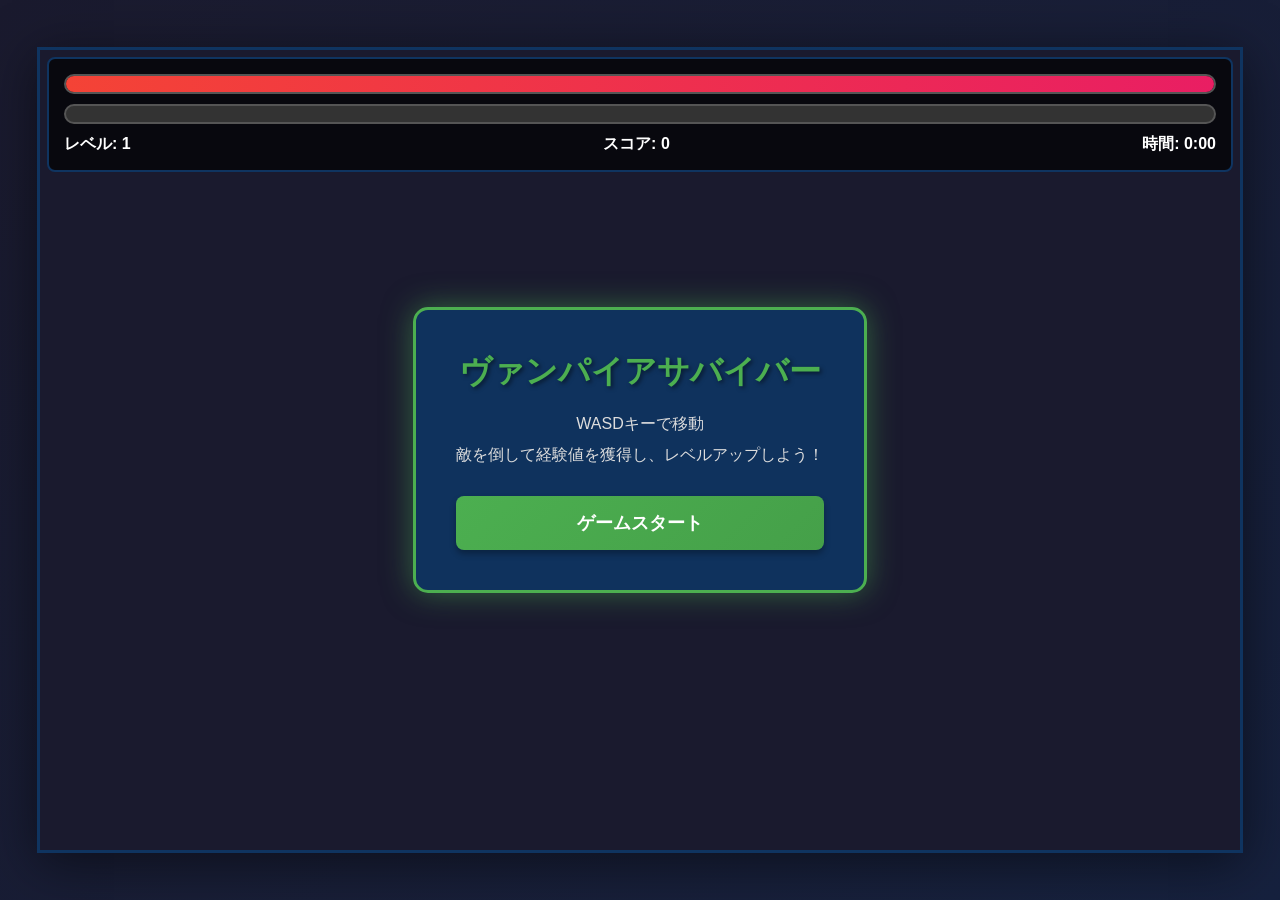
==== index.html @ 3de35784 "Implement vampire survivor-like game Create a complete browser-based vampire survivor game with: - P" ====
<!DOCTYPE html>
<html lang="ja">
<head>
    <meta charset="UTF-8">
    <meta name="viewport" content="width=device-width, initial-scale=1.0">
    <title>ヴァンパイアサバイバー</title>
    <link rel="stylesheet" href="style.css">
</head>
<body>
    <div class="game-container">
        <canvas id="gameCanvas" width="1200" height="800"></canvas>
        <div id="ui">
            <div class="stats">
                <div class="health-bar-container">
                    <div class="health-bar" id="healthBar"></div>
                </div>
                <div class="exp-bar-container">
                    <div class="exp-bar" id="expBar"></div>
                </div>
                <div class="info">
                    <span>レベル: <span id="level">1</span></span>
                    <span>スコア: <span id="score">0</span></span>
                    <span>時間: <span id="time">0:00</span></span>
                </div>
            </div>
        </div>
        <div id="levelUpMenu" class="level-up-menu hidden">
            <h2>レベルアップ！</h2>
            <div id="upgradeOptions" class="upgrade-options"></div>
        </div>
        <div id="gameOverMenu" class="game-over-menu hidden">
            <h1>ゲームオーバー</h1>
            <p>スコア: <span id="finalScore">0</span></p>
            <p>生存時間: <span id="survivalTime">0:00</span></p>
            <button id="restartBtn">再スタート</button>
        </div>
        <div id="startMenu" class="start-menu">
            <h1>ヴァンパイアサバイバー</h1>
            <p>WASDキーで移動</p>
            <p>敵を倒して経験値を獲得し、レベルアップしよう！</p>
            <button id="startBtn">ゲームスタート</button>
        </div>
    </div>
    <script src="game.js"></script>
</body>
</html>
---- style.css ----
* {
    margin: 0;
    padding: 0;
    box-sizing: border-box;
}

body {
    font-family: 'Arial', sans-serif;
    background: linear-gradient(135deg, #1a1a2e 0%, #16213e 100%);
    display: flex;
    justify-content: center;
    align-items: center;
    min-height: 100vh;
    color: white;
}

.game-container {
    position: relative;
    box-shadow: 0 10px 50px rgba(0, 0, 0, 0.5);
}

#gameCanvas {
    display: block;
    border: 3px solid #0f3460;
    background: #1a1a2e;
}

#ui {
    position: absolute;
    top: 10px;
    left: 10px;
    right: 10px;
}

.stats {
    background: rgba(0, 0, 0, 0.7);
    padding: 15px;
    border-radius: 8px;
    border: 2px solid #0f3460;
}

.health-bar-container,
.exp-bar-container {
    width: 100%;
    height: 20px;
    background: #333;
    border-radius: 10px;
    overflow: hidden;
    margin-bottom: 10px;
    border: 2px solid #555;
}

.health-bar {
    height: 100%;
    background: linear-gradient(90deg, #f44336 0%, #e91e63 100%);
    transition: width 0.3s ease;
    width: 100%;
}

.exp-bar {
    height: 100%;
    background: linear-gradient(90deg, #2196f3 0%, #00bcd4 100%);
    transition: width 0.3s ease;
    width: 0%;
}

.info {
    display: flex;
    justify-content: space-between;
    font-size: 16px;
    font-weight: bold;
}

/* メニュー共通スタイル */
.level-up-menu,
.game-over-menu,
.start-menu {
    position: absolute;
    top: 50%;
    left: 50%;
    transform: translate(-50%, -50%);
    background: rgba(15, 52, 96, 0.95);
    padding: 40px;
    border-radius: 15px;
    text-align: center;
    border: 3px solid #4CAF50;
    box-shadow: 0 0 30px rgba(76, 175, 80, 0.5);
    min-width: 400px;
}

.level-up-menu h2,
.game-over-menu h1,
.start-menu h1 {
    margin-bottom: 20px;
    font-size: 32px;
    text-shadow: 2px 2px 4px rgba(0, 0, 0, 0.5);
    color: #4CAF50;
}

.start-menu p {
    margin: 10px 0;
    font-size: 16px;
    color: #ddd;
}

.game-over-menu p {
    font-size: 20px;
    margin: 10px 0;
}

.hidden {
    display: none !important;
}

/* アップグレードオプション */
.upgrade-options {
    display: flex;
    flex-direction: column;
    gap: 15px;
    margin-top: 20px;
}

.upgrade-btn,
#restartBtn,
#startBtn {
    padding: 15px 30px;
    font-size: 18px;
    font-weight: bold;
    color: white;
    background: linear-gradient(135deg, #4CAF50 0%, #45a049 100%);
    border: none;
    border-radius: 8px;
    cursor: pointer;
    transition: all 0.3s ease;
    box-shadow: 0 4px 6px rgba(0, 0, 0, 0.3);
}

.upgrade-btn:hover,
#restartBtn:hover,
#startBtn:hover {
    transform: translateY(-2px);
    box-shadow: 0 6px 12px rgba(76, 175, 80, 0.4);
    background: linear-gradient(135deg, #45a049 0%, #4CAF50 100%);
}

.upgrade-btn:active,
#restartBtn:active,
#startBtn:active {
    transform: translateY(0);
    box-shadow: 0 2px 4px rgba(0, 0, 0, 0.3);
}

#restartBtn,
#startBtn {
    margin-top: 20px;
    width: 100%;
}

/* アニメーション */
@keyframes fadeIn {
    from {
        opacity: 0;
        transform: translate(-50%, -60%);
    }
    to {
        opacity: 1;
        transform: translate(-50%, -50%);
    }
}

.level-up-menu:not(.hidden),
.game-over-menu:not(.hidden) {
    animation: fadeIn 0.3s ease;
}
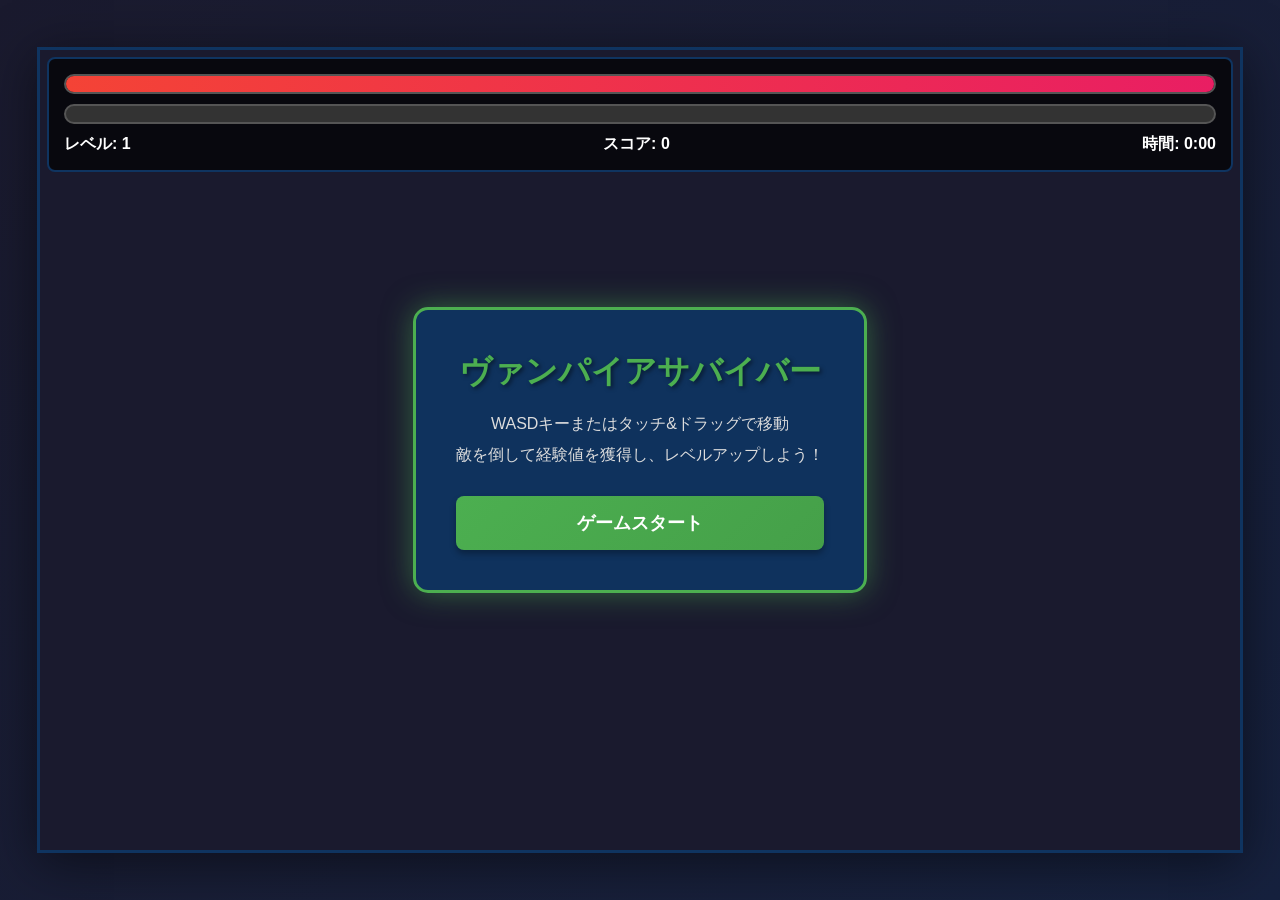
==== commit cc25a1d1: "Add touch controls for mobile devices Implement touch & drag controls for smartphones and tablets: -" ====
--- a/index.html
+++ b/index.html
@@ -36,7 +36,7 @@
         </div>
         <div id="startMenu" class="start-menu">
             <h1>ヴァンパイアサバイバー</h1>
-            <p>WASDキーで移動</p>
+            <p>WASDキーまたはタッチ&ドラッグで移動</p>
             <p>敵を倒して経験値を獲得し、レベルアップしよう！</p>
             <button id="startBtn">ゲームスタート</button>
         </div>
--- a/style.css
+++ b/style.css
@@ -12,17 +12,29 @@
     align-items: center;
     min-height: 100vh;
     color: white;
+    overflow: hidden;
+    /* タッチ操作の改善 */
+    -webkit-user-select: none;
+    user-select: none;
+    -webkit-touch-callout: none;
 }
 
 .game-container {
     position: relative;
     box-shadow: 0 10px 50px rgba(0, 0, 0, 0.5);
+    max-width: 100vw;
+    max-height: 100vh;
 }
 
 #gameCanvas {
     display: block;
     border: 3px solid #0f3460;
     background: #1a1a2e;
+    /* タッチ操作を滑らかに */
+    touch-action: none;
+    /* スマホでのサイズ調整 */
+    max-width: 100vw;
+    max-height: 100vh;
 }
 
 #ui {
@@ -172,3 +184,79 @@
 .game-over-menu:not(.hidden) {
     animation: fadeIn 0.3s ease;
 }
+
+/* スマホ・タブレット対応 */
+@media (max-width: 1250px) {
+    .game-container {
+        width: 100vw;
+        height: 100vh;
+    }
+
+    #gameCanvas {
+        width: 100vw !important;
+        height: 100vh !important;
+        border: none;
+    }
+
+    #ui {
+        top: 5px;
+        left: 5px;
+        right: 5px;
+    }
+
+    .stats {
+        padding: 10px;
+        font-size: 14px;
+    }
+
+    .level-up-menu,
+    .game-over-menu,
+    .start-menu {
+        min-width: 90vw;
+        max-width: 90vw;
+        padding: 20px;
+    }
+
+    .level-up-menu h2,
+    .game-over-menu h1,
+    .start-menu h1 {
+        font-size: 24px;
+    }
+
+    .upgrade-btn,
+    #restartBtn,
+    #startBtn {
+        padding: 12px 20px;
+        font-size: 16px;
+        /* タッチしやすいサイズ */
+        min-height: 48px;
+    }
+}
+
+/* 縦持ちスマホ対応 */
+@media (max-width: 768px) and (orientation: portrait) {
+    .stats {
+        font-size: 12px;
+    }
+
+    .health-bar-container,
+    .exp-bar-container {
+        height: 15px;
+        margin-bottom: 5px;
+    }
+
+    .info {
+        font-size: 12px;
+    }
+
+    .level-up-menu h2,
+    .game-over-menu h1,
+    .start-menu h1 {
+        font-size: 20px;
+        margin-bottom: 15px;
+    }
+
+    .start-menu p {
+        font-size: 14px;
+    }
+}
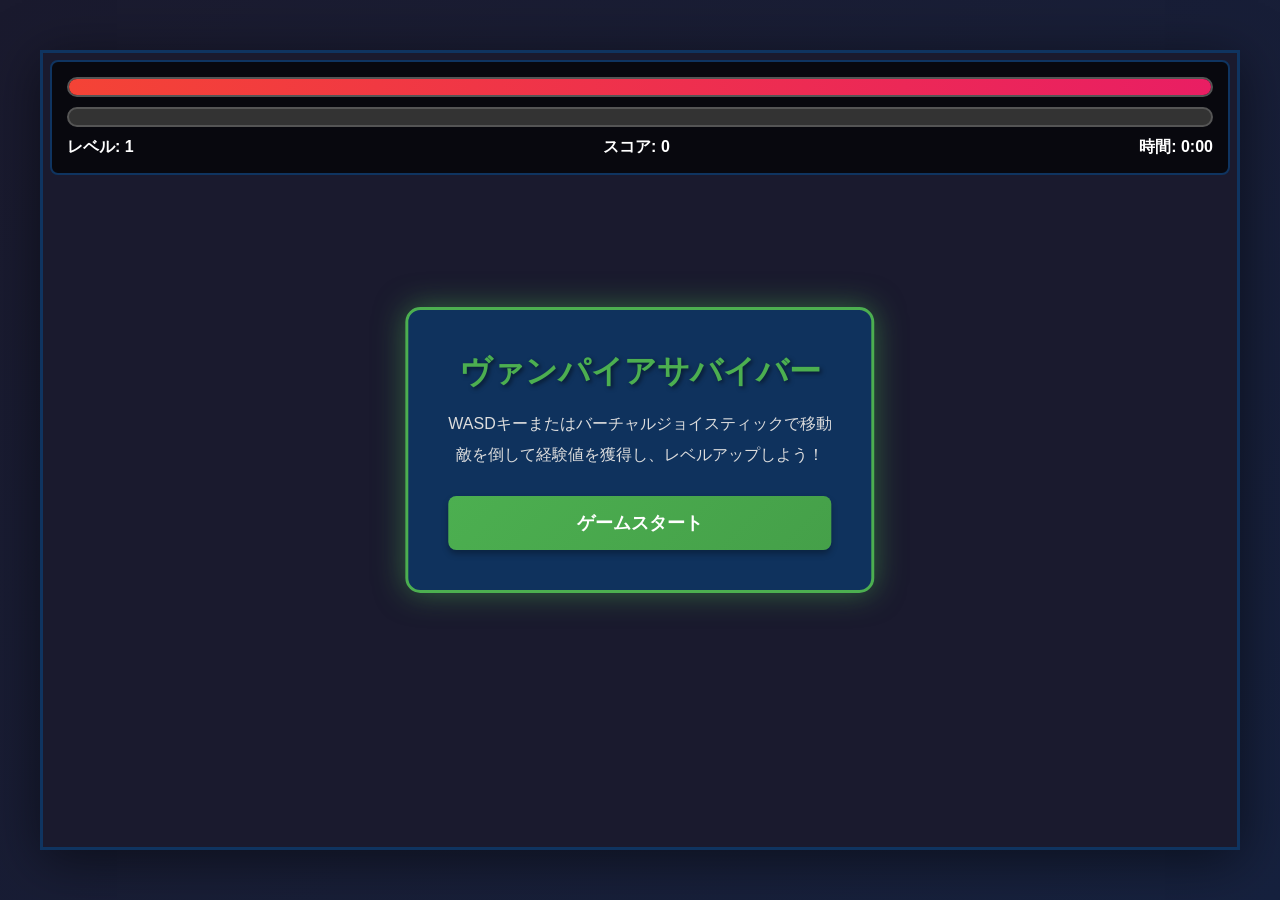
==== commit 34d6ac93: "バーチャルジョイスティックを追加し、タッチ操作を改善" ====
--- a/index.html
+++ b/index.html
@@ -8,7 +8,7 @@
 </head>
 <body>
     <div class="game-container">
-        <canvas id="gameCanvas" width="1200" height="800"></canvas>
+        <canvas id="gameCanvas"></canvas>
         <div id="ui">
             <div class="stats">
                 <div class="health-bar-container">
@@ -36,7 +36,7 @@
         </div>
         <div id="startMenu" class="start-menu">
             <h1>ヴァンパイアサバイバー</h1>
-            <p>WASDキーまたはタッチ&ドラッグで移動</p>
+            <p>WASDキーまたはバーチャルジョイスティックで移動</p>
             <p>敵を倒して経験値を獲得し、レベルアップしよう！</p>
             <button id="startBtn">ゲームスタート</button>
         </div>
--- a/style.css
+++ b/style.css
@@ -32,9 +32,12 @@
     background: #1a1a2e;
     /* タッチ操作を滑らかに */
     touch-action: none;
-    /* スマホでのサイズ調整 */
+    /* レスポンシブ対応：描画サイズは固定、表示サイズをCSSで調整 */
+    width: 1200px;
+    height: 800px;
     max-width: 100vw;
     max-height: 100vh;
+    object-fit: contain;
 }
 
 #ui {
@@ -193,8 +196,8 @@
     }
 
     #gameCanvas {
-        width: 100vw !important;
-        height: 100vh !important;
+        width: 100vw;
+        height: 100vh;
         border: none;
     }
 
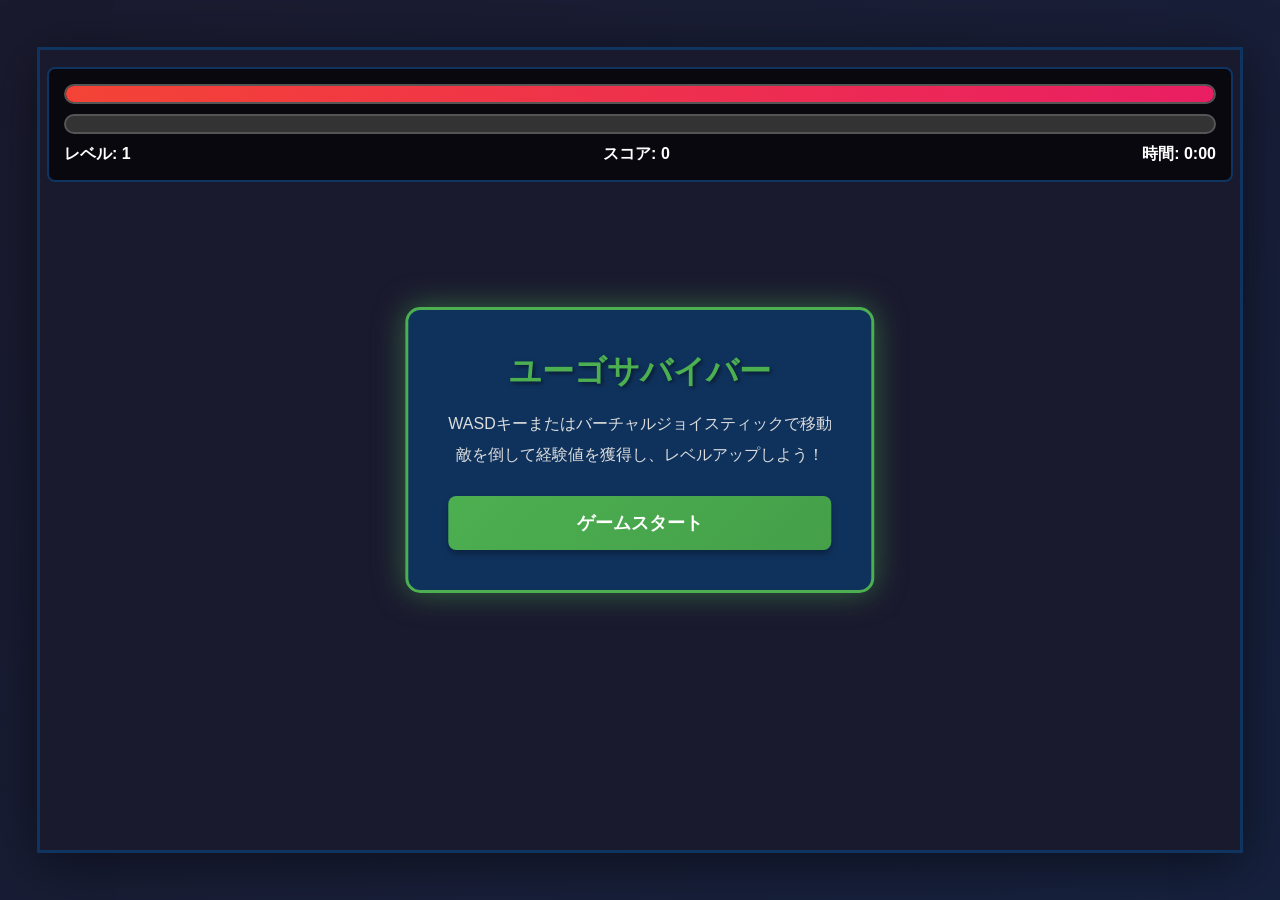
==== commit 55ffea61: "敵の種類に応じたステータスを設定し、反射レーザーと爆発ボムを追加。武器アイコンの表示を更新し、スタイルを改善。" ====
--- a/index.html
+++ b/index.html
@@ -3,13 +3,14 @@
 <head>
     <meta charset="UTF-8">
     <meta name="viewport" content="width=device-width, initial-scale=1.0">
-    <title>ヴァンパイアサバイバー</title>
+    <title>ユーゴサバイバー</title>
     <link rel="stylesheet" href="style.css">
 </head>
 <body>
     <div class="game-container">
         <canvas id="gameCanvas"></canvas>
         <div id="ui">
+            <div id="weaponIcons" class="weapon-icons"></div>
             <div class="stats">
                 <div class="health-bar-container">
                     <div class="health-bar" id="healthBar"></div>
@@ -35,7 +36,7 @@
             <button id="restartBtn">再スタート</button>
         </div>
         <div id="startMenu" class="start-menu">
-            <h1>ヴァンパイアサバイバー</h1>
+            <h1>ユーゴサバイバー</h1>
             <p>WASDキーまたはバーチャルジョイスティックで移動</p>
             <p>敵を倒して経験値を獲得し、レベルアップしよう！</p>
             <button id="startBtn">ゲームスタート</button>
--- a/style.css
+++ b/style.css
@@ -32,12 +32,9 @@
     background: #1a1a2e;
     /* タッチ操作を滑らかに */
     touch-action: none;
-    /* レスポンシブ対応：描画サイズは固定、表示サイズをCSSで調整 */
-    width: 1200px;
-    height: 800px;
+    /* スマホでのサイズ調整 */
     max-width: 100vw;
     max-height: 100vh;
-    object-fit: contain;
 }
 
 #ui {
@@ -45,6 +42,35 @@
     top: 10px;
     left: 10px;
     right: 10px;
+}
+
+.weapon-icons {
+    display: flex;
+    gap: 8px;
+    margin-bottom: 10px;
+    flex-wrap: wrap;
+}
+
+.weapon-icon {
+    background: rgba(0, 0, 0, 0.8);
+    padding: 8px 12px;
+    border-radius: 6px;
+    border: 2px solid #4CAF50;
+    display: flex;
+    align-items: center;
+    gap: 5px;
+    font-size: 14px;
+    font-weight: bold;
+    box-shadow: 0 2px 4px rgba(0, 0, 0, 0.3);
+}
+
+.weapon-icon .icon {
+    font-size: 20px;
+}
+
+.weapon-icon .level {
+    color: #FFC107;
+    font-size: 12px;
 }
 
 .stats {
@@ -196,8 +222,7 @@
     }
 
     #gameCanvas {
-        width: 100vw;
-        height: 100vh;
+        /* JavaScriptで動的にサイズ設定するため、CSSでは制御しない */
         border: none;
     }
 
